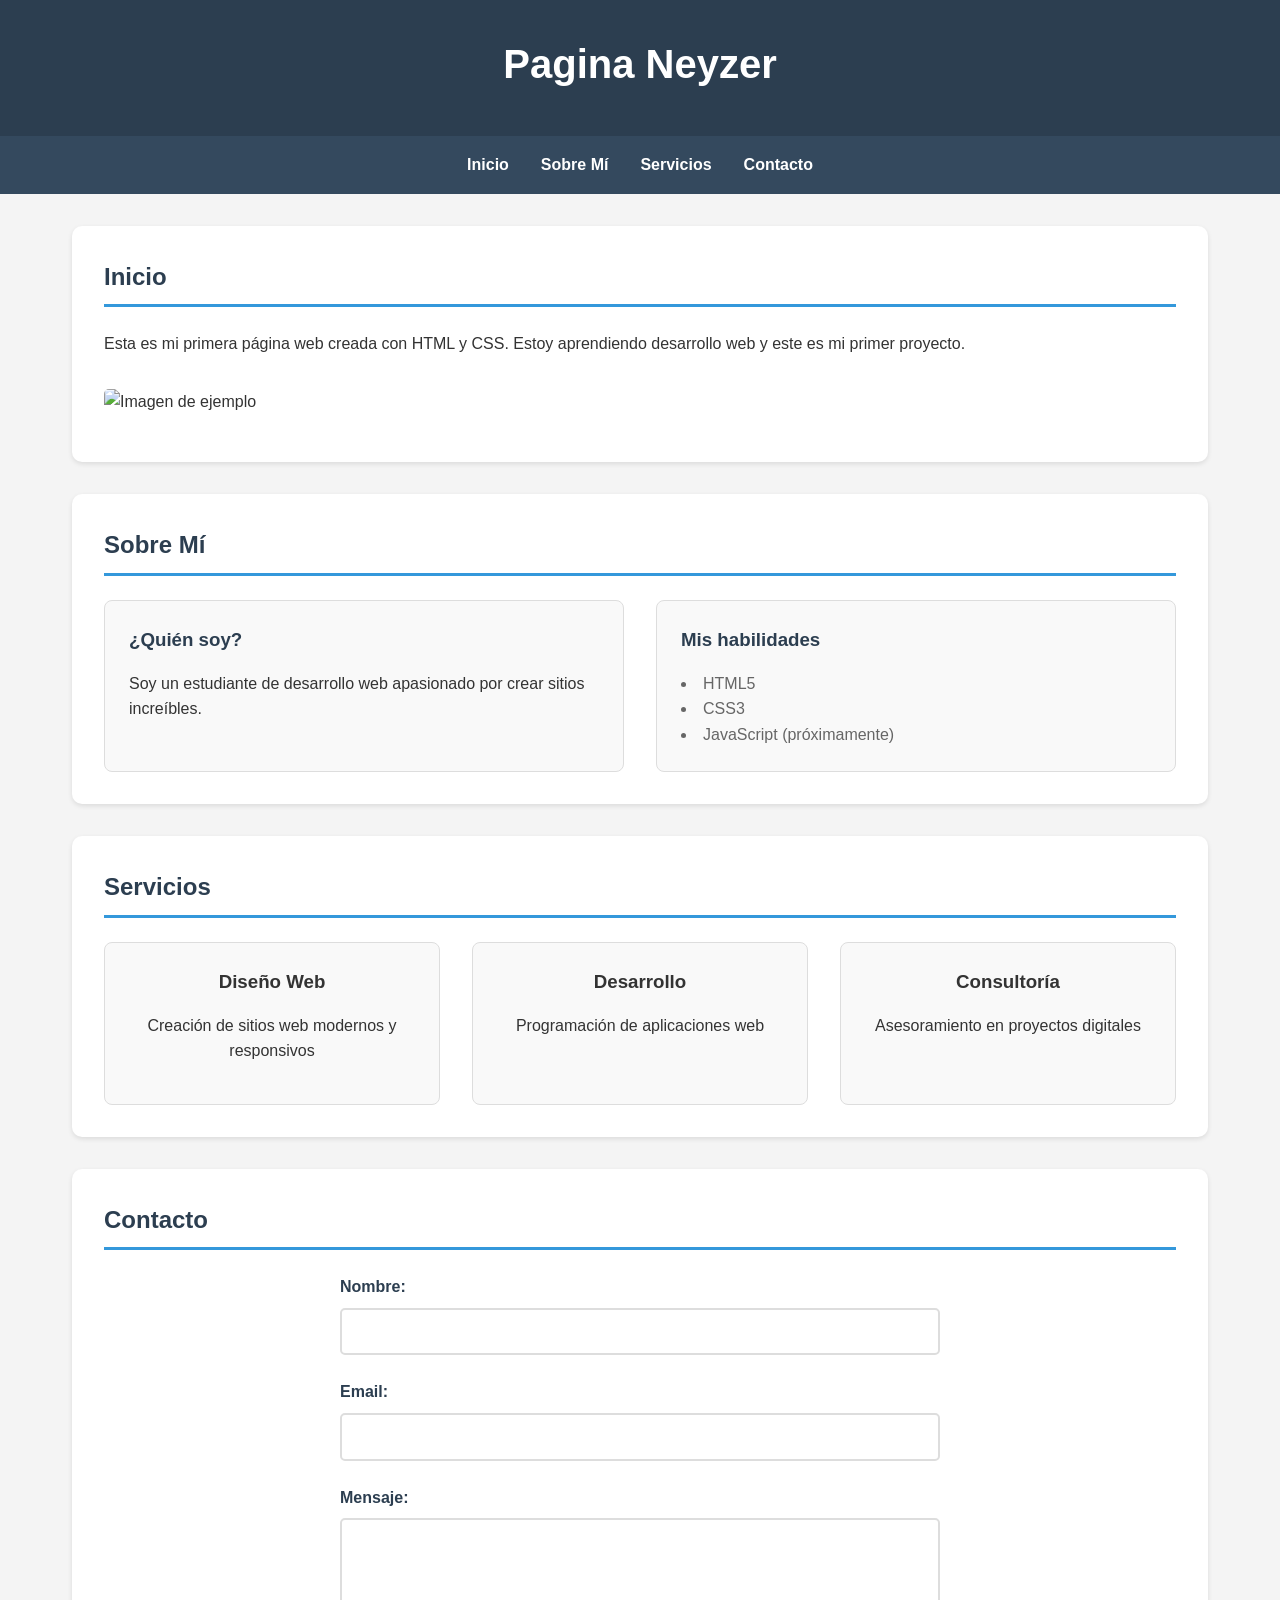
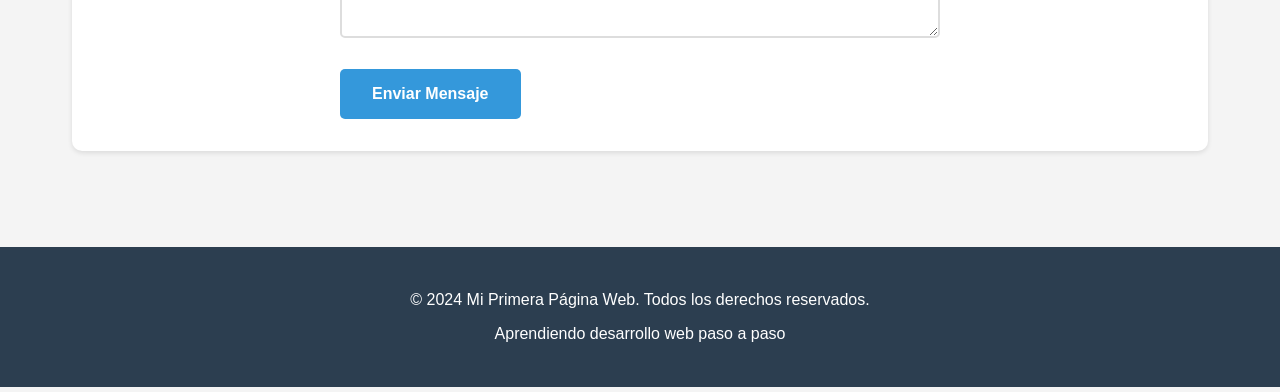
==== index.html @ 68c118bb "adsf fda" ====
<!DOCTYPE html>
<html lang="en">
    <head>
        <meta charset="UTF-8">
        <meta name="viewport" content="width=device-width, initial-scale=1.0">
        <title>Document</title>
        <link rel="stylesheet" href="styless.css">
    </head>

    <body>
        <header>
            <h1> Pagina Neyzer</h1>
        </header>

        <nav>
            <ul>
                <li><a href="#inicio">Inicio</a></li>
                <li><a href="#sobre-mi">Sobre Mí</a></li>
                <li><a href="#servicios">Servicios</a></li>
                <li><a href="#contacto">Contacto</a></li>
            </ul>
        </nav>

        <main>
            <section id="inicio" class="section">
                <h2>Inicio</h2>
                <p>Esta es mi primera página web creada con HTML y CSS. Estoy aprendiendo desarrollo web y este es mi primer proyecto.</p>
                <img src="https://via.placeholder.com/400x200" alt="Imagen de ejemplo" class="responsive-img">
            </section>

            <!-- Sección sobre mí -->
            <section id="sobre-mi" class="section">
                <h2>Sobre Mí</h2>
                <div class="card-container">
                    <div class="card">
                        <h3>¿Quién soy?</h3>
                        <p>Soy un estudiante de desarrollo web apasionado por crear sitios increíbles.</p>
                    </div>
                    <div class="card">
                        <h3>Mis habilidades</h3>
                        <ul>
                            <li>HTML5</li>
                            <li>CSS3</li>
                            <li>JavaScript (próximamente)</li>
                        </ul>
                    </div>
                </div>
            </section>

            <!-- Sección de servicios -->
            <section id="servicios" class="section">
                <h2>Servicios</h2>
                <div class="services-grid">
                    <div class="service-item">
                        <h3>Diseño Web</h3>
                        <p>Creación de sitios web modernos y responsivos</p>
                    </div>
                    <div class="service-item">
                        <h3>Desarrollo</h3>
                        <p>Programación de aplicaciones web</p>
                    </div>
                    <div class="service-item">
                        <h3>Consultoría</h3>
                        <p>Asesoramiento en proyectos digitales</p>
                    </div>
                </div>
            </section>

            <!-- Sección de contacto -->
            <section id="contacto" class="section">
                <h2>Contacto</h2>
                <form class="contact-form">
                    <div class="form-group">
                        <label for="nombre">Nombre:</label>
                        <input type="text" id="nombre" name="nombre" required>
                    </div>
                    
                    <div class="form-group">
                        <label for="email">Email:</label>
                        <input type="email" id="email" name="email" required>
                    </div>
                    
                    <div class="form-group">
                        <label for="mensaje">Mensaje:</label>
                        <textarea id="mensaje" name="mensaje" rows="5" required></textarea>
                    </div>
                    
                    <button type="submit" class="btn">Enviar Mensaje</button>
                </form>
            </section>
        </main>

        <footer>
            <p>&copy; 2024 Mi Primera Página Web. Todos los derechos reservados.</p>
            <p>Aprendiendo desarrollo web paso a paso</p>
        </footer>
    </body>
</html>
---- styless.css ----
/* Reset básico para eliminar márgenes y padding por defecto */
* {
    margin: 0;
    padding: 0;
    box-sizing: border-box;
}

/* Estilos generales del cuerpo de la página */
body {
    font-family: Arial, sans-serif;
    line-height: 1.6;
    color: #333;
    background-color: #f4f4f4;
}

/* Estilos del encabezado */
header {
    background-color: #2c3e50;
    color: white;
    text-align: center;
    padding: 2rem;
}

header h1 {
    font-size: 2.5rem;
    margin-bottom: 0.5rem;
}

/* Estilos de la barra de navegación */
nav {
    background-color: #34495e;
    padding: 1rem;
    position: sticky;
    top: 0;
}

nav ul {
    list-style: none;
    display: flex;
    justify-content: center;
    gap: 2rem;
}

nav a {
    color: white;
    text-decoration: none;
    font-weight: bold;
    transition: color 0.3s;
}

nav a:hover {
    color: #3498db;
}

/* Estilos del contenido principal */
main {
    max-width: 1200px;
    margin: 0 auto;
    padding: 2rem;
}

/* Estilos de las secciones */
.section {
    background-color: white;
    border-radius: 10px;
    padding: 2rem;
    margin-bottom: 2rem;
    box-shadow: 0 2px 5px rgba(0,0,0,0.1);
}

.section h2 {
    color: #2c3e50;
    margin-bottom: 1.5rem;
    border-bottom: 3px solid #3498db;
    padding-bottom: 0.5rem;
}

/* Estilos para imágenes responsivas */
.responsive-img {
    max-width: 100%;
    height: auto;
    border-radius: 5px;
    margin: 1rem 0;
}

/* Contenedor de tarjetas */
.card-container {
    display: flex;
    gap: 2rem;
    flex-wrap: wrap;
}

.card {
    flex: 1;
    min-width: 250px;
    background-color: #f9f9f9;
    padding: 1.5rem;
    border-radius: 8px;
    border: 1px solid #ddd;
    transition: transform 0.3s;
}

.card:hover {
    transform: translateY(-5px);
    box-shadow: 0 5px 15px rgba(0,0,0,0.2);
}

.card h3 {
    color: #2c3e50;
    margin-bottom: 1rem;
}

.card ul {
    list-style-position: inside;
    color: #666;
}

/* Grid de servicios */
.services-grid {
    display: grid;
    grid-template-columns: repeat(auto-fit, minmax(250px, 1fr));
    gap: 2rem;
}

.service-item {
    background-color: #f9f9f9;
    padding: 1.5rem;
    border-radius: 8px;
    text-align: center;
    border: 1px solid #ddd;
    transition: background-color 0.3s;
}

.service-item:hover {
    background-color: #3498db;
    color: white;
}

.service-item h3 {
    margin-bottom: 1rem;
}

/* Estilos del formulario */
.contact-form {
    max-width: 600px;
    margin: 0 auto;
}

.form-group {
    margin-bottom: 1.5rem;
}

.form-group label {
    display: block;
    margin-bottom: 0.5rem;
    font-weight: bold;
    color: #2c3e50;
}

.form-group input,
.form-group textarea {
    width: 100%;
    padding: 0.8rem;
    border: 2px solid #ddd;
    border-radius: 5px;
    font-size: 1rem;
    transition: border-color 0.3s;
}

.form-group input:focus,
.form-group textarea:focus {
    outline: none;
    border-color: #3498db;
}

/* Estilos del botón */
.btn {
    background-color: #3498db;
    color: white;
    padding: 1rem 2rem;
    border: none;
    border-radius: 5px;
    cursor: pointer;
    font-size: 1rem;
    font-weight: bold;
    transition: background-color 0.3s;
}

.btn:hover {
    background-color: #2980b9;
}

/* Estilos del pie de página */
footer {
    background-color: #2c3e50;
    color: white;
    text-align: center;
    padding: 2rem;
    margin-top: 2rem;
}

footer p {
    margin: 0.5rem 0;
}

/* Diseño responsivo para móviles */
@media (max-width: 768px) {
    nav ul {
        flex-direction: column;
        align-items: center;
        gap: 1rem;
    }
    
    header h1 {
        font-size: 2rem;
    }
    
    .card-container {
        flex-direction: column;
    }
    
    main {
        padding: 1rem;
    }
    
    .section {
        padding: 1rem;
    }
}

/* Estilos adicionales para mejor legibilidad */
p {
    margin-bottom: 1rem;
}

/* Efectos de transición suaves */
* {
    transition: all 0.3s ease;
}
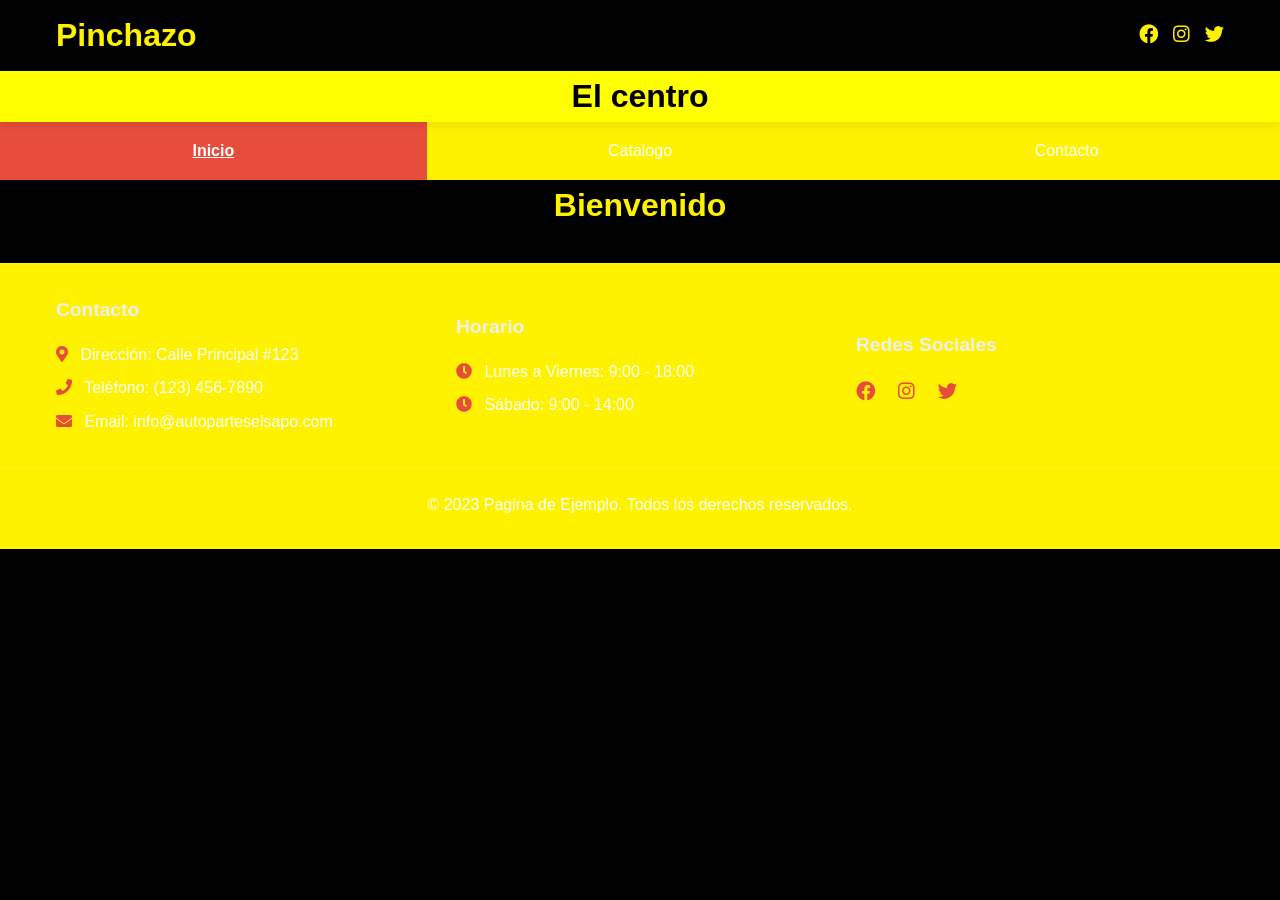
==== commit 88ff8a96: "fas" ====
--- a/index.html
+++ b/index.html
@@ -1,98 +1,107 @@
 <!DOCTYPE html>
-<html lang="en">
+<html lang="es">
     <head>
         <meta charset="UTF-8">
         <meta name="viewport" content="width=device-width, initial-scale=1.0">
-        <title>Document</title>
+        <meta name="description" content="Página de Ejemplo - Especialistas en venta de repuestos y accesorios para vehículos con cotizaciones en línea.">
+        <link rel="preload" href="https://cdnjs.cloudflare.com/ajax/libs/font-awesome/5.15.4/css/all.min.css" as="style" onload="this.onload=null;this.rel='stylesheet'">
         <link rel="stylesheet" href="styless.css">
+        <link rel="icon" href="favicon.ico" type="image/x-icon">
+        <title>Pagina Ejemplo - Repuestos Automotrices</title>
+        <noscript>
+            <link rel="stylesheet" href="https://cdnjs.cloudflare.com/ajax/libs/font-awesome/5.15.4/css/all.min.css">
+        </noscript>
     </head>
-
     <body>
-        <header>
-            <h1> Pagina Neyzer</h1>
+        <header class="header">
+            <div class="container">
+                <div class="logo-section">
+                    <h1 style="text-align: center;" >  Pinchazo </h1>
+                </div>
+                <div class="user-section">
+                    <div class="social-links">
+                        <a href="https://facebook.com/autoparteselsapo" target="_blank" rel="noopener noreferrer" aria-label="Facebook de Pagina de Ejemplo">
+                            <i class="fab fa-facebook" aria-hidden="true"></i>
+                        </a>
+                        <a href="https://instagram.com/autoparteselsapo" target="_blank" rel="noopener noreferrer" aria-label="Instagram de Pagina de Ejemplo">
+                            <i class="fab fa-instagram" aria-hidden="true"></i>
+                        </a>
+                        <a href="https://twitter.com/autoparteselsapo" target="_blank" rel="noopener noreferrer" aria-label="Twitter de Pagina de Ejemplo">
+                            <i class="fab fa-twitter" aria-hidden="true"></i>
+                        </a>
+                    </div>
+                </div>
+                <button class="menu-toggle" aria-label="Menú principal" aria-expanded="false" aria-controls="main-nav">
+                    <i class="fas fa-bars" aria-hidden="true"></i>
+                </button>
+            </div>
+            <h1 style="text-align: center; background-color: yellow; color: black;" > El centro</h1>
         </header>
 
-        <nav>
+        <nav class="navbar" id="main-nav">
             <ul>
-                <li><a href="#inicio">Inicio</a></li>
-                <li><a href="#sobre-mi">Sobre Mí</a></li>
-                <li><a href="#servicios">Servicios</a></li>
-                <li><a href="#contacto">Contacto</a></li>
+                <li><a href="paginaPrincipal.html" class="active" aria-current="page">Inicio</a></li>
+                <li><a href="cotizaciones.html">Catalogo</a></li>
+                <li><a href="ofertas.html">Contacto</a></li>
             </ul>
         </nav>
 
-        <main>
-            <section id="inicio" class="section">
-                <h2>Inicio</h2>
-                <p>Esta es mi primera página web creada con HTML y CSS. Estoy aprendiendo desarrollo web y este es mi primer proyecto.</p>
-                <img src="https://via.placeholder.com/400x200" alt="Imagen de ejemplo" class="responsive-img">
-            </section>
+        <main class="main-content">
+            <h1 style="text-align: center;"> Bienvenido </h1>
+ 
+        </main>
 
-            <!-- Sección sobre mí -->
-            <section id="sobre-mi" class="section">
-                <h2>Sobre Mí</h2>
-                <div class="card-container">
-                    <div class="card">
-                        <h3>¿Quién soy?</h3>
-                        <p>Soy un estudiante de desarrollo web apasionado por crear sitios increíbles.</p>
-                    </div>
-                    <div class="card">
-                        <h3>Mis habilidades</h3>
-                        <ul>
-                            <li>HTML5</li>
-                            <li>CSS3</li>
-                            <li>JavaScript (próximamente)</li>
-                        </ul>
+        <footer class="footer">
+            <div class="footer-mobile">
+                <div class="mobile-menu">
+                    <a href="/" class="mobile-menu-item">
+                        <i class="fas fa-home"></i>
+                        <span>Inicio</span>
+                    </a>
+                    <a href="/cotizaciones" class="mobile-menu-item">
+                        <i class="fas fa-file-invoice-dollar"></i>
+                        <span>Cotizar</span>
+                    </a>
+                    <a href="/contacto" class="mobile-menu-item active">
+                        <i class="fas fa-phone-alt"></i>
+                        <span>Contacto</span>
+                    </a>
+                </div>
+            </div>
+            <div class="container">
+                <div class="footer-section">
+                    <h2>Contacto</h2>
+                    <address>
+                        <p><i class="fas fa-map-marker-alt" aria-hidden="true"></i> Dirección: Calle Principal #123</p>
+                        <p><i class="fas fa-phone" aria-hidden="true"></i> Teléfono: (123) 456-7890</p>
+                        <p><i class="fas fa-envelope" aria-hidden="true"></i> Email: info@autoparteselsapo.com</p>
+                    </address>
+                </div>
+                <div class="footer-section">
+                    <h2>Horario</h2>
+                    <p><i class="fas fa-clock" aria-hidden="true"></i> Lunes a Viernes: 9:00 - 18:00</p>
+                    <p><i class="fas fa-clock" aria-hidden="true"></i> Sábado: 9:00 - 14:00</p>
+                </div>
+                <div class="footer-section">
+                    <h2>Redes Sociales</h2>
+                    <div class="social-links">
+                        <a href="https://facebook.com/autoparteselsapo" target="_blank" rel="noopener noreferrer" aria-label="Facebook">
+                            <i class="fab fa-facebook" aria-hidden="true"></i>
+                        </a>
+                        <a href="https://instagram.com/autoparteselsapo" target="_blank" rel="noopener noreferrer" aria-label="Instagram">
+                            <i class="fab fa-instagram" aria-hidden="true"></i>
+                        </a>
+                        <a href="https://twitter.com/autoparteselsapo" target="_blank" rel="noopener noreferrer" aria-label="Twitter">
+                            <i class="fab fa-twitter" aria-hidden="true"></i>
+                        </a>
                     </div>
                 </div>
-            </section>
-
-            <!-- Sección de servicios -->
-            <section id="servicios" class="section">
-                <h2>Servicios</h2>
-                <div class="services-grid">
-                    <div class="service-item">
-                        <h3>Diseño Web</h3>
-                        <p>Creación de sitios web modernos y responsivos</p>
-                    </div>
-                    <div class="service-item">
-                        <h3>Desarrollo</h3>
-                        <p>Programación de aplicaciones web</p>
-                    </div>
-                    <div class="service-item">
-                        <h3>Consultoría</h3>
-                        <p>Asesoramiento en proyectos digitales</p>
-                    </div>
-                </div>
-            </section>
-
-            <!-- Sección de contacto -->
-            <section id="contacto" class="section">
-                <h2>Contacto</h2>
-                <form class="contact-form">
-                    <div class="form-group">
-                        <label for="nombre">Nombre:</label>
-                        <input type="text" id="nombre" name="nombre" required>
-                    </div>
-                    
-                    <div class="form-group">
-                        <label for="email">Email:</label>
-                        <input type="email" id="email" name="email" required>
-                    </div>
-                    
-                    <div class="form-group">
-                        <label for="mensaje">Mensaje:</label>
-                        <textarea id="mensaje" name="mensaje" rows="5" required></textarea>
-                    </div>
-                    
-                    <button type="submit" class="btn">Enviar Mensaje</button>
-                </form>
-            </section>
-        </main>
-
-        <footer>
-            <p>&copy; 2024 Mi Primera Página Web. Todos los derechos reservados.</p>
-            <p>Aprendiendo desarrollo web paso a paso</p>
+            </div>
+            <div class="copyright">
+                <p>&copy; 2023 Pagina de Ejemplo. Todos los derechos reservados.</p>
+            </div>
         </footer>
     </body>
+    <script type="module" src="js/index.js"></script>
+    <script nomodule src="js/legacy-bundle.js"></script>
 </html>
--- a/styless.css
+++ b/styless.css
@@ -1,239 +1,449 @@
-/* Reset básico para eliminar márgenes y padding por defecto */
+/* Reset básico y variables */
+:root {
+  --primary-color: #fff200;
+  --secondary-color: #e74c3c;
+  --light-color: #ecf0f1;
+  --dark-color: #fff200;
+  --font-main: 'Segoe UI', Roboto, sans-serif;
+  --spacing: 1rem;
+  --border-radius: 4px;
+}
+
 * {
-    margin: 0;
+  margin: 0;
+  padding: 0;
+  box-sizing: border-box;
+}
+
+body {
+  font-family: var(--font-main);
+  line-height: 1.6;
+  color: var(--dark-color);
+  background-color: #000000;
+}
+
+/* Header styles */
+.header {
+  background-color: rgb(0, 0, 0);
+  box-shadow: 0 2px 10px rgba(0, 0, 0, 0.1);
+  position: sticky;
+  top: 0;
+  z-index: 1000;
+}
+
+.container {
+  width: 100%;
+  max-width: 1200px;
+  margin: 0 auto;
+  padding: 0 var(--spacing);
+  display: flex;
+  justify-content: space-between;
+  align-items: center;
+  flex-wrap: wrap;
+}
+
+/* Logo section - Tamaño y disposición */
+.logo-section {
+  display: flex;
+  align-items: center;
+  gap: 15px;
+  padding: 10px 0;
+}
+
+.logo-img {
+  width: auto;
+  height: 60px;
+  object-fit: contain;
+  transition: transform 0.3s ease;
+}
+
+.logo-img:hover {
+  transform: scale(1.05);
+}
+
+.logo {
+  font-size: 1.5rem;
+  font-weight: 700;
+  color: var(--primary-color);
+}
+
+/* User section */
+.user-section {
+  display: flex;
+  align-items: center;
+  gap: 20px;
+}
+
+.social-links {
+  display: flex;
+  gap: 15px;
+}
+
+.social-links a {
+  color: var(--primary-color);
+  font-size: 1.2rem;
+  transition: color 0.3s ease;
+}
+
+.social-links a:hover {
+  color: var(--secondary-color);
+}
+
+.profile {
+  font-size: 1.8rem;
+  color: var(--primary-color);
+  cursor: pointer;
+  transition: transform 0.3s ease;
+}
+
+.profile:hover {
+  transform: scale(1.1);
+}
+
+/* Navbar */
+.navbar {
+  background-color: var(--primary-color);
+  width: 100%;
+}
+
+.navbar ul {
+  display: flex;
+  list-style: none;
+}
+
+.navbar li {
+  flex: 1;
+  text-align: center;
+}
+
+.navbar a {
+  display: block;
+  padding: 1rem;
+  color: white;
+  text-decoration: none;
+  font-weight: 500;
+  transition: background-color 0.3s ease;
+}
+
+.navbar a:hover, 
+.navbar a[aria-current="page"] {
+  background-color: var(--secondary-color);
+}
+
+/* Menú hamburguesa para móviles */
+.menu-toggle {
+  display: none;
+  background: none;
+  border: none;
+  color: var(--primary-color);
+  font-size: 1.5rem;
+  cursor: pointer;
+  padding: 10px;
+}
+
+/* Footer */
+.footer {
+  background-color: var(--dark-color);
+  color: white;
+  padding: 2rem 0;
+  margin-top: 2rem;
+}
+
+.footer .container {
+  display: grid;
+  grid-template-columns: repeat(auto-fit, minmax(250px, 1fr));
+  gap: 2rem;
+}
+
+.footer-section h2 {
+  font-size: 1.2rem;
+  margin-bottom: 1rem;
+  color: var(--light-color);
+}
+
+.footer-section p, 
+.footer-section address {
+  margin-bottom: 0.5rem;
+  font-style: normal;
+}
+
+.footer-section i {
+  margin-right: 8px;
+  color: var(--secondary-color);
+}
+
+.copyright {
+  text-align: center;
+  padding-top: 1.5rem;
+  margin-top: 1.5rem;
+  border-top: 1px solid rgba(255, 255, 255, 0.1);
+}
+
+/* Responsive Design */
+@media (max-width: 768px) {
+  .logo-img {
+    height: 50px;
+  }
+  
+  .logo {
+    font-size: 1.2rem;
+  }
+  
+  .user-section {
+    order: 3;
+    width: 100%;
+    justify-content: center;
+    padding: 10px 0;
+    border-top: 1px solid #eee;
+  }
+  
+  .menu-toggle {
+    display: block;
+  }
+  
+  .navbar {
+    display: none;
+    width: 100%;
+  }
+  
+  .navbar.active {
+    display: block;
+  }
+  
+  .navbar ul {
+    flex-direction: column;
+  }
+  
+  .footer .container {
+    grid-template-columns: 1fr;
+  }
+}
+
+/* Efectos de hover y focus para accesibilidad */
+a:focus, 
+button:focus {
+  outline: 2px solid var(--secondary-color);
+  outline-offset: 2px;
+}
+
+/* Animaciones suaves */
+@media (prefers-reduced-motion: no-preference) {
+  html {
+    scroll-behavior: smooth;
+  }
+}
+
+/* Estilos para el catalogo */
+
+.catalogo-grid {
+    display: grid;
+    grid-template-columns: repeat(auto-fill, minmax(280px, 1fr));
+    gap: 20px;
+    padding: 20px 0;
+}
+
+.producto-card {
+    border: 1px solid #ddd;
+    border-radius: 8px;
+    overflow: hidden;
+    transition: transform 0.3s, box-shadow 0.3s;
+    background: white;
+}
+
+.producto-card:hover {
+    transform: translateY(-5px);
+    box-shadow: 0 5px 15px rgba(0,0,0,0.1);
+}
+
+.producto-imagen {
+    position: relative;
+    height: 200px;
+    overflow: hidden;
+}
+
+.producto-imagen img {
+    width: 100%;
+    height: 100%;
+    object-fit: cover;
+    transition: transform 0.5s;
+}
+
+.producto-card:hover .producto-imagen img {
+    transform: scale(1.05);
+}
+
+.stock-bajo {
+    position: absolute;
+    top: 10px;
+    right: 10px;
+    background: #e74c3c;
+    color: white;
+    padding: 3px 8px;
+    border-radius: 4px;
+    font-size: 12px;
+    font-weight: bold;
+}
+
+.producto-info {
+    padding: 15px;
+}
+
+.producto-info h3 {
+    margin: 0 0 10px 0;
+    color: #2c3e50;
+}
+
+.producto-info .precio {
+    font-size: 1.2em;
+    font-weight: bold;
+    color: #e74c3c;
+    margin: 10px 0;
+}
+
+.producto-info .stock {
+    color: #7f8c8d;
+    font-size: 0.9em;
+}
+
+.btn-cotizar {
+    width: 100%;
+    padding: 10px;
+    background: #3498db;
+    color: white;
+    border: none;
+    border-radius: 4px;
+    cursor: pointer;
+    transition: background 0.3s;
+    margin-top: 10px;
+}
+
+.btn-cotizar:hover {
+    background: #2980b9;
+}
+
+.no-result {
+    grid-column: 1 / -1;
+    text-align: center;
+    padding: 40px;
+    color: #7f8c8d;
+}
+
+.catalogo-controls {
+    display: flex;
+    justify-content: space-between;
+    align-items: center;
+    flex-wrap: wrap;
+    gap: 15px;
+    padding: 15px 0;
+}
+
+.filtros {
+    display: flex;
+    gap: 10px;
+    flex-wrap: wrap;
+}
+
+.filtros select, .filtros input {
+    padding: 8px 12px;
+    border: 1px solid #ddd;
+    border-radius: 4px;
+}
+
+#buscador {
+    min-width: 250px;
+}
+
+/* Estilo para el button cotizaciones */
+
+.buttonCotizaciones{
+  background-color: lightgreen ;
+  color: blanchedalmond;
+  padding: 10px 20px;
+  border: none;
+  border-radius: 8px;
+  cursor: pointer;
+}
+
+/* Clases para accesibilidad */
+.sr-only {
+    position: absolute;
+    width: 1px;
+    height: 1px;
     padding: 0;
-    box-sizing: border-box;
-}
-
-/* Estilos generales del cuerpo de la página */
-body {
-    font-family: Arial, sans-serif;
-    line-height: 1.6;
-    color: #333;
-    background-color: #f4f4f4;
-}
-
-/* Estilos del encabezado */
-header {
-    background-color: #2c3e50;
-    color: white;
+    margin: -1px;
+    overflow: hidden;
+    clip: rect(0, 0, 0, 0);
+    white-space: nowrap;
+    border-width: 0;
+}
+
+/* Estilos para el footer móvil */
+.footer-mobile {
+    background: #FFFFFF;
+    position: fixed;
+    height: 50px;
+    bottom: 0;
+    width: 100%;
+    padding: 5px;
+    z-index: 100;
     text-align: center;
-    padding: 2rem;
-}
-
-header h1 {
-    font-size: 2.5rem;
-    margin-bottom: 0.5rem;
-}
-
-/* Estilos de la barra de navegación */
-nav {
-    background-color: #34495e;
-    padding: 1rem;
-    position: sticky;
-    top: 0;
-}
-
-nav ul {
-    list-style: none;
-    display: flex;
-    justify-content: center;
-    gap: 2rem;
-}
-
-nav a {
-    color: white;
+}
+
+.whatsapp-btn {
+    background: #268ae8;
+    font-size: 22px;
+    color: #FFFFFF;
+    border-radius: 15px;
+    margin-left: 0.5em;
     text-decoration: none;
+    padding: 5px 15px;
+}
+
+/* Estilos para navegación activa */
+.navbar a.active {
     font-weight: bold;
-    transition: color 0.3s;
-}
-
-nav a:hover {
-    color: #3498db;
-}
-
-/* Estilos del contenido principal */
-main {
-    max-width: 1200px;
-    margin: 0 auto;
-    padding: 2rem;
-}
-
-/* Estilos de las secciones */
-.section {
-    background-color: white;
-    border-radius: 10px;
-    padding: 2rem;
-    margin-bottom: 2rem;
-    box-shadow: 0 2px 5px rgba(0,0,0,0.1);
-}
-
-.section h2 {
-    color: #2c3e50;
-    margin-bottom: 1.5rem;
-    border-bottom: 3px solid #3498db;
-    padding-bottom: 0.5rem;
-}
-
-/* Estilos para imágenes responsivas */
-.responsive-img {
-    max-width: 100%;
-    height: auto;
-    border-radius: 5px;
-    margin: 1rem 0;
-}
-
-/* Contenedor de tarjetas */
-.card-container {
-    display: flex;
-    gap: 2rem;
-    flex-wrap: wrap;
-}
-
-.card {
-    flex: 1;
-    min-width: 250px;
-    background-color: #f9f9f9;
-    padding: 1.5rem;
-    border-radius: 8px;
-    border: 1px solid #ddd;
-    transition: transform 0.3s;
-}
-
-.card:hover {
-    transform: translateY(-5px);
-    box-shadow: 0 5px 15px rgba(0,0,0,0.2);
-}
-
-.card h3 {
-    color: #2c3e50;
-    margin-bottom: 1rem;
-}
-
-.card ul {
-    list-style-position: inside;
-    color: #666;
-}
-
-/* Grid de servicios */
-.services-grid {
-    display: grid;
-    grid-template-columns: repeat(auto-fit, minmax(250px, 1fr));
-    gap: 2rem;
-}
-
-.service-item {
-    background-color: #f9f9f9;
-    padding: 1.5rem;
-    border-radius: 8px;
+    text-decoration: underline;
+}
+
+/* Footer móvil - Visible solo en móviles */
+.footer-mobile {
+    display: none; /* Oculta por defecto */
+    background: #FFFFFF;
+    position: fixed;
+    bottom: 0;
+    width: 100%;
+    padding: 10px 0;
+    z-index: 100;
     text-align: center;
-    border: 1px solid #ddd;
-    transition: background-color 0.3s;
-}
-
-.service-item:hover {
-    background-color: #3498db;
-    color: white;
-}
-
-.service-item h3 {
-    margin-bottom: 1rem;
-}
-
-/* Estilos del formulario */
-.contact-form {
-    max-width: 600px;
-    margin: 0 auto;
-}
-
-.form-group {
-    margin-bottom: 1.5rem;
-}
-
-.form-group label {
-    display: block;
-    margin-bottom: 0.5rem;
-    font-weight: bold;
-    color: #2c3e50;
-}
-
-.form-group input,
-.form-group textarea {
-    width: 100%;
-    padding: 0.8rem;
-    border: 2px solid #ddd;
-    border-radius: 5px;
-    font-size: 1rem;
-    transition: border-color 0.3s;
-}
-
-.form-group input:focus,
-.form-group textarea:focus {
-    outline: none;
-    border-color: #3498db;
-}
-
-/* Estilos del botón */
-.btn {
-    background-color: #3498db;
-    color: white;
-    padding: 1rem 2rem;
-    border: none;
-    border-radius: 5px;
-    cursor: pointer;
-    font-size: 1rem;
-    font-weight: bold;
-    transition: background-color 0.3s;
-}
-
-.btn:hover {
-    background-color: #2980b9;
-}
-
-/* Estilos del pie de página */
-footer {
-    background-color: #2c3e50;
-    color: white;
-    text-align: center;
-    padding: 2rem;
-    margin-top: 2rem;
-}
-
-footer p {
-    margin: 0.5rem 0;
-}
-
-/* Diseño responsivo para móviles */
-@media (max-width: 768px) {
-    nav ul {
-        flex-direction: column;
-        align-items: center;
-        gap: 1rem;
+    box-shadow: 0 -2px 5px rgba(0,0,0,0.1);
+    transition: all 0.3s ease;
+}
+
+.mobile-button {
+    background: #268ae8;
+    color: #FFFFFF;
+    padding: 10px 20px;
+    border-radius: 20px;
+    text-decoration: none;
+    font-size: 16px;
+    display: inline-block;
+}
+
+/* Mostrar solo en móviles (ancho menor a 768px) */
+@media (max-width: 767px) {
+    .footer-mobile {
+        display: block;
     }
     
-    header h1 {
-        font-size: 2rem;
+    /* Opcional: agregar espacio al final para que el footer no tape contenido */
+    body {
+        padding-bottom: 60px;
     }
-    
-    .card-container {
-        flex-direction: column;
+}
+
+/* Footer normal - Ajustes para móviles */
+@media (max-width: 991px) { /* Ahora incluye tablets */
+    .footer-mobile {
+        display: block;
     }
-    
-    main {
-        padding: 1rem;
-    }
-    
-    .section {
-        padding: 1rem;
-    }
-}
-
-/* Estilos adicionales para mejor legibilidad */
-p {
-    margin-bottom: 1rem;
-}
-
-/* Efectos de transición suaves */
-* {
-    transition: all 0.3s ease;
 }
